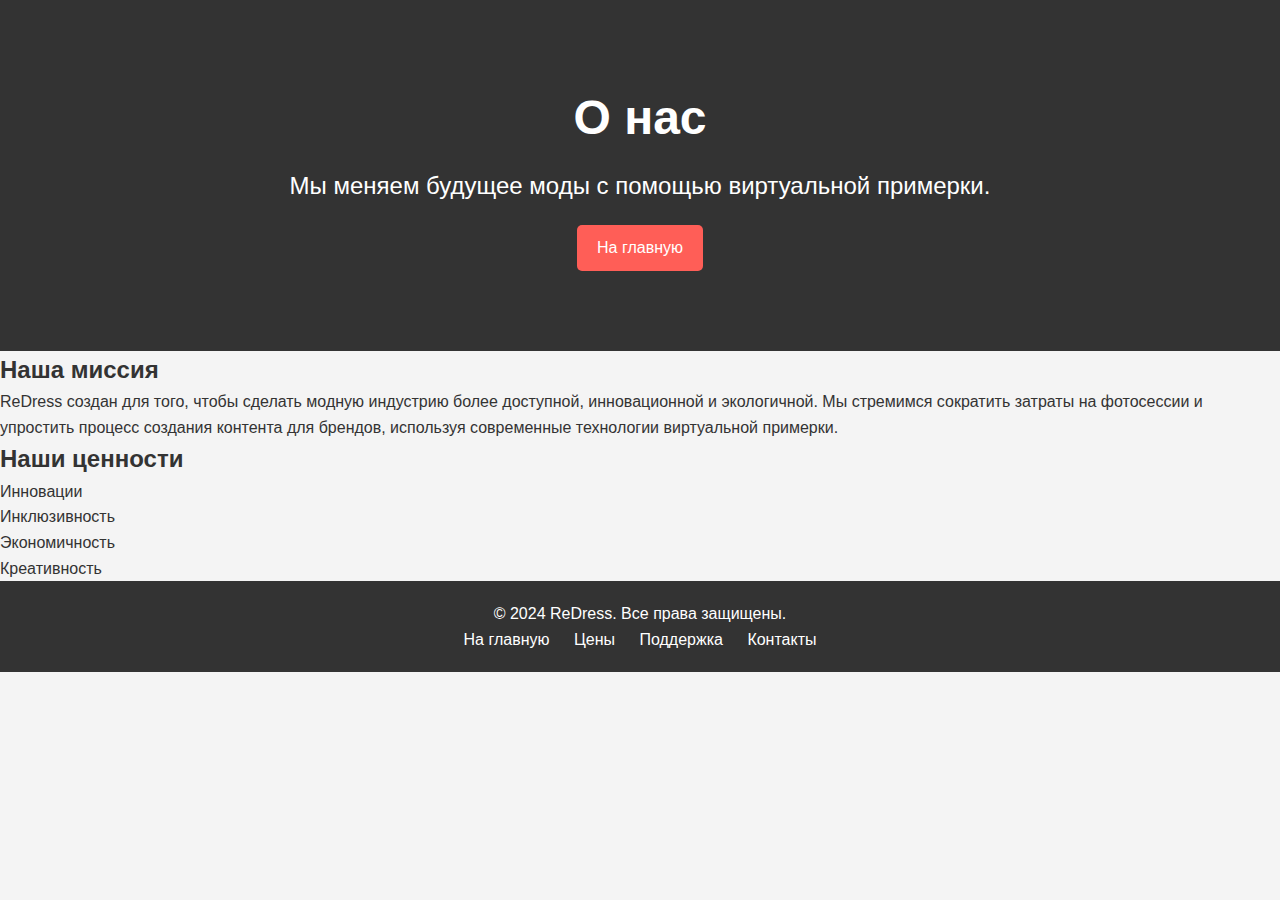
==== about.html @ 04540543 "Create about.html" ====
<!DOCTYPE html>
<html lang="en">
<head>
    <meta charset="UTF-8">
    <meta name="viewport" content="width=device-width, initial-scale=1.0">
    <meta http-equiv="X-UA-Compatible" content="ie=edge">
    <title>О нас - ReDress</title>
    <link rel="stylesheet" href="style.css">
</head>
<body>
    <header>
        <div class="container">
            <h1>О нас</h1>
            <p>Мы меняем будущее моды с помощью виртуальной примерки.</p>
            <a href="index.html" class="btn">На главную</a>
        </div>
    </header>

    <section class="about">
        <div class="container">
            <h2>Наша миссия</h2>
            <p>ReDress создан для того, чтобы сделать модную индустрию более доступной, инновационной и экологичной. Мы стремимся сократить затраты на фотосессии и упростить процесс создания контента для брендов, используя современные технологии виртуальной примерки.</p>
            <h2>Наши ценности</h2>
            <ul>
                <li>Инновации</li>
                <li>Инклюзивность</li>
                <li>Экономичность</li>
                <li>Креативность</li>
            </ul>
        </div>
    </section>

    <footer>
        <div class="container">
            <p>&copy; 2024 ReDress. Все права защищены.</p>
            <ul>
                <li><a href="index.html">На главную</a></li>
                <li><a href="#">Цены</a></li>
                <li><a href="#">Поддержка</a></li>
                <li><a href="#">Контакты</a></li>
            </ul>
        </div>
    </footer>
</body>
</html>
---- style.css ----
* {
    margin: 0;
    padding: 0;
    box-sizing: border-box;
}

body {
    font-family: 'Arial', sans-serif;
    background-color: #f4f4f4;
    color: #333;
    line-height: 1.6;
}

header {
    background: #333;
    color: #fff;
    padding: 80px 0;
    text-align: center;
}

header h1 {
    font-size: 48px;
    margin-bottom: 10px;
}

header p {
    font-size: 24px;
}

header .btn {
    display: inline-block;
    margin-top: 20px;
    padding: 10px 20px;
    background-color: #ff5e57;
    color: #fff;
    text-decoration: none;
    border-radius: 5px;
}

section.features {
    background-color: #fff;
    padding: 40px 0;
}

section.features h2 {
    text-align: center;
    margin-bottom: 30px;
}

.feature-item {
    text-align: center;
    margin: 20px;
    display: inline-block;
    width: 30%;
}

.feature-item img {
    max-width: 100px;
    margin-bottom: 10px;
}

footer {
    background-color: #333;
    color: #fff;
    padding: 20px 0;
    text-align: center;
}

footer ul {
    list-style-type: none;
}

footer ul li {
    display: inline;
    margin: 0 10px;
}

footer ul li a {
    color: #fff;
    text-decoration: none;
}
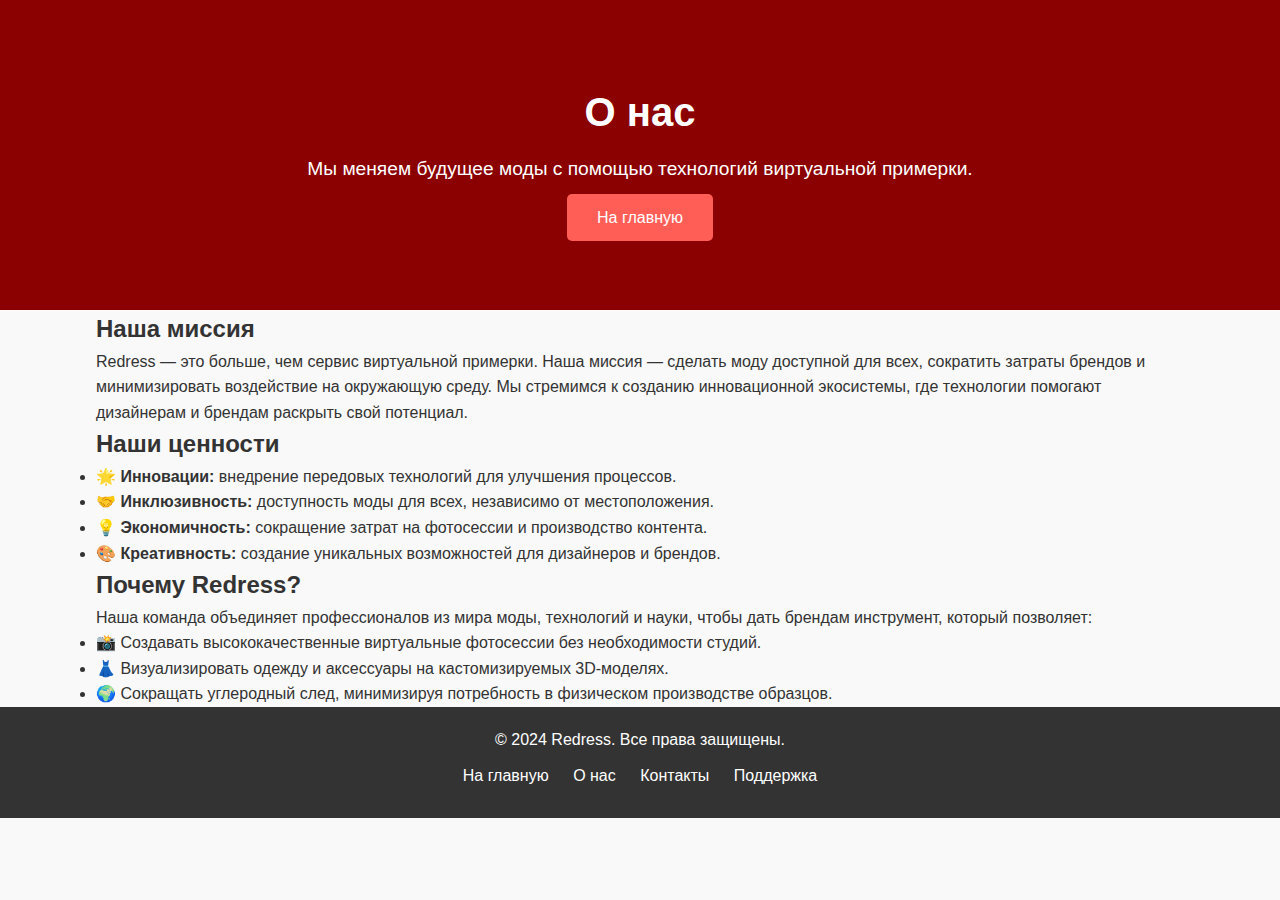
==== commit 5e24cc93: "alpha" ====
--- a/about.html
+++ b/about.html
@@ -1,17 +1,17 @@
 <!DOCTYPE html>
-<html lang="en">
+<html lang="ru">
 <head>
     <meta charset="UTF-8">
     <meta name="viewport" content="width=device-width, initial-scale=1.0">
     <meta http-equiv="X-UA-Compatible" content="ie=edge">
-    <title>О нас - ReDress</title>
+    <title>О нас - Redress</title>
     <link rel="stylesheet" href="style.css">
 </head>
 <body>
-    <header>
+    <header class="main-header">
         <div class="container">
             <h1>О нас</h1>
-            <p>Мы меняем будущее моды с помощью виртуальной примерки.</p>
+            <p>Мы меняем будущее моды с помощью технологий виртуальной примерки.</p>
             <a href="index.html" class="btn">На главную</a>
         </div>
     </header>
@@ -19,25 +19,39 @@
     <section class="about">
         <div class="container">
             <h2>Наша миссия</h2>
-            <p>ReDress создан для того, чтобы сделать модную индустрию более доступной, инновационной и экологичной. Мы стремимся сократить затраты на фотосессии и упростить процесс создания контента для брендов, используя современные технологии виртуальной примерки.</p>
+            <p>
+                Redress — это больше, чем сервис виртуальной примерки. Наша миссия — сделать моду доступной для всех, сократить затраты брендов и минимизировать воздействие на окружающую среду.
+                Мы стремимся к созданию инновационной экосистемы, где технологии помогают дизайнерам и брендам раскрыть свой потенциал.
+            </p>
+
             <h2>Наши ценности</h2>
-            <ul>
-                <li>Инновации</li>
-                <li>Инклюзивность</li>
-                <li>Экономичность</li>
-                <li>Креативность</li>
+            <ul class="value-list">
+                <li>🌟 <strong>Инновации:</strong> внедрение передовых технологий для улучшения процессов.</li>
+                <li>🤝 <strong>Инклюзивность:</strong> доступность моды для всех, независимо от местоположения.</li>
+                <li>💡 <strong>Экономичность:</strong> сокращение затрат на фотосессии и производство контента.</li>
+                <li>🎨 <strong>Креативность:</strong> создание уникальных возможностей для дизайнеров и брендов.</li>
+            </ul>
+
+            <h2>Почему Redress?</h2>
+            <p>
+                Наша команда объединяет профессионалов из мира моды, технологий и науки, чтобы дать брендам инструмент, который позволяет:
+            </p>
+            <ul class="feature-list">
+                <li>📸 Создавать высококачественные виртуальные фотосессии без необходимости студий.</li>
+                <li>👗 Визуализировать одежду и аксессуары на кастомизируемых 3D-моделях.</li>
+                <li>🌍 Сокращать углеродный след, минимизируя потребность в физическом производстве образцов.</li>
             </ul>
         </div>
     </section>
 
-    <footer>
+    <footer class="main-footer">
         <div class="container">
-            <p>&copy; 2024 ReDress. Все права защищены.</p>
+            <p>&copy; 2024 Redress. Все права защищены.</p>
             <ul>
                 <li><a href="index.html">На главную</a></li>
-                <li><a href="#">Цены</a></li>
-                <li><a href="#">Поддержка</a></li>
+                <li><a href="about.html">О нас</a></li>
                 <li><a href="#">Контакты</a></li>
+                <li><a href="donat.html">Поддержка</a></li>
             </ul>
         </div>
     </footer>
--- a/style.css
+++ b/style.css
@@ -1,3 +1,4 @@
+/* Основные настройки */
 * {
     margin: 0;
     padding: 0;
@@ -6,76 +7,169 @@
 
 body {
     font-family: 'Arial', sans-serif;
-    background-color: #f4f4f4;
+    background-color: #f9f9f9;
     color: #333;
     line-height: 1.6;
 }
 
-header {
-    background: #333;
-    color: #fff;
-    padding: 80px 0;
+.container {
+    width: 85%;
+    max-width: 1200px;
+    margin: auto;
+}
+
+/* Заголовок */
+.main-header {
+    background-color: #8b0000;
+    color: white;
+    text-align: center;
+    padding: 80px 20px;
+}
+
+.main-header h1 {
+    font-size: 2.5rem;
+    margin-bottom: 10px;
+}
+
+.main-header p {
+    font-size: 1.2rem;
+    margin-bottom: 20px;
+}
+
+.main-header .btn {
+    background-color: #ff5e57;
+    color: white;
+    padding: 15px 30px;
+    text-decoration: none;
+    border-radius: 5px;
+    transition: background-color 0.3s ease;
+}
+
+.main-header .btn:hover {
+    background-color: #ff2a1f;
+}
+
+/* Секция преимуществ */
+.features {
+    padding: 60px 20px;
+    background-color: #fff;
     text-align: center;
 }
 
-header h1 {
-    font-size: 48px;
+.features h2 {
+    font-size: 2.5rem;
+    color: #8b0000;
+    margin-bottom: 30px;
+}
+
+.feature-grid {
+    display: grid;
+    grid-template-columns: repeat(auto-fit, minmax(300px, 1fr));
+    gap: 20px;
+}
+
+.feature-item {
+    background-color: white;
+    padding: 20px;
+    border-radius: 10px;
+    box-shadow: 0 4px 10px rgba(0, 0, 0, 0.1);
+    text-align: center;
+    transition: transform 0.3s ease;
+}
+
+.feature-item:hover {
+    transform: translateY(-10px);
+    box-shadow: 0 8px 20px rgba(0, 0, 0, 0.2);
+}
+
+.feature-item img {
+    width: 100%;
+    max-width: 150px;
+    margin-bottom: 15px;
+}
+
+.feature-item h3 {
+    font-size: 1.5rem;
+    color: #8b0000;
     margin-bottom: 10px;
 }
 
-header p {
-    font-size: 24px;
+.feature-item p {
+    font-size: 1rem;
+    color: #666;
 }
 
-header .btn {
-    display: inline-block;
-    margin-top: 20px;
-    padding: 10px 20px;
-    background-color: #ff5e57;
-    color: #fff;
-    text-decoration: none;
-    border-radius: 5px;
+/* Подвал */
+.main-footer {
+    background-color: #333;
+    color: white;
+    text-align: center;
+    padding: 20px 0;
 }
 
-section.features {
-    background-color: #fff;
-    padding: 40px 0;
+.main-footer ul {
+    list-style: none;
+    padding: 0;
+    margin: 10px 0;
 }
 
-section.features h2 {
-    text-align: center;
-    margin-bottom: 30px;
-}
-
-.feature-item {
-    text-align: center;
-    margin: 20px;
-    display: inline-block;
-    width: 30%;
-}
-
-.feature-item img {
-    max-width: 100px;
-    margin-bottom: 10px;
-}
-
-footer {
-    background-color: #333;
-    color: #fff;
-    padding: 20px 0;
-    text-align: center;
-}
-
-footer ul {
-    list-style-type: none;
-}
-
-footer ul li {
+.main-footer ul li {
     display: inline;
     margin: 0 10px;
 }
 
-footer ul li a {
-    color: #fff;
+.main-footer ul li a {
+    color: white;
     text-decoration: none;
 }
+
+.main-footer ul li a:hover {
+    color: #ff5e57;
+}
+
+/* Адаптивность */
+@media (min-width: 1024px) {
+    .feature-item img {
+        max-width: 200px;
+    }
+}
+
+@media (max-width: 768px) {
+    .feature-item img {
+        max-width: 120px;
+    }
+
+    .main-header h1 {
+        font-size: 2rem;
+    }
+
+    .main-header p {
+        font-size: 1rem;
+    }
+}
+/* DONATE SECTION */
+.donate-section {
+    text-align: center;
+    padding: 40px 20px;
+    background-color: #fff;
+}
+
+.donate-section h2 {
+    font-size: 2rem;
+    color: #8b0000;
+    margin-bottom: 20px;
+}
+
+.donate-section p {
+    font-size: 1.2rem;
+    color: #333;
+    margin-bottom: 20px;
+}
+
+.donate-qr {
+    width: 50%;
+    max-width: 300px;
+    border-radius: 5%;
+    box-shadow: 0 4px 10px rgba(0, 0, 0, 0.1);
+}
+
